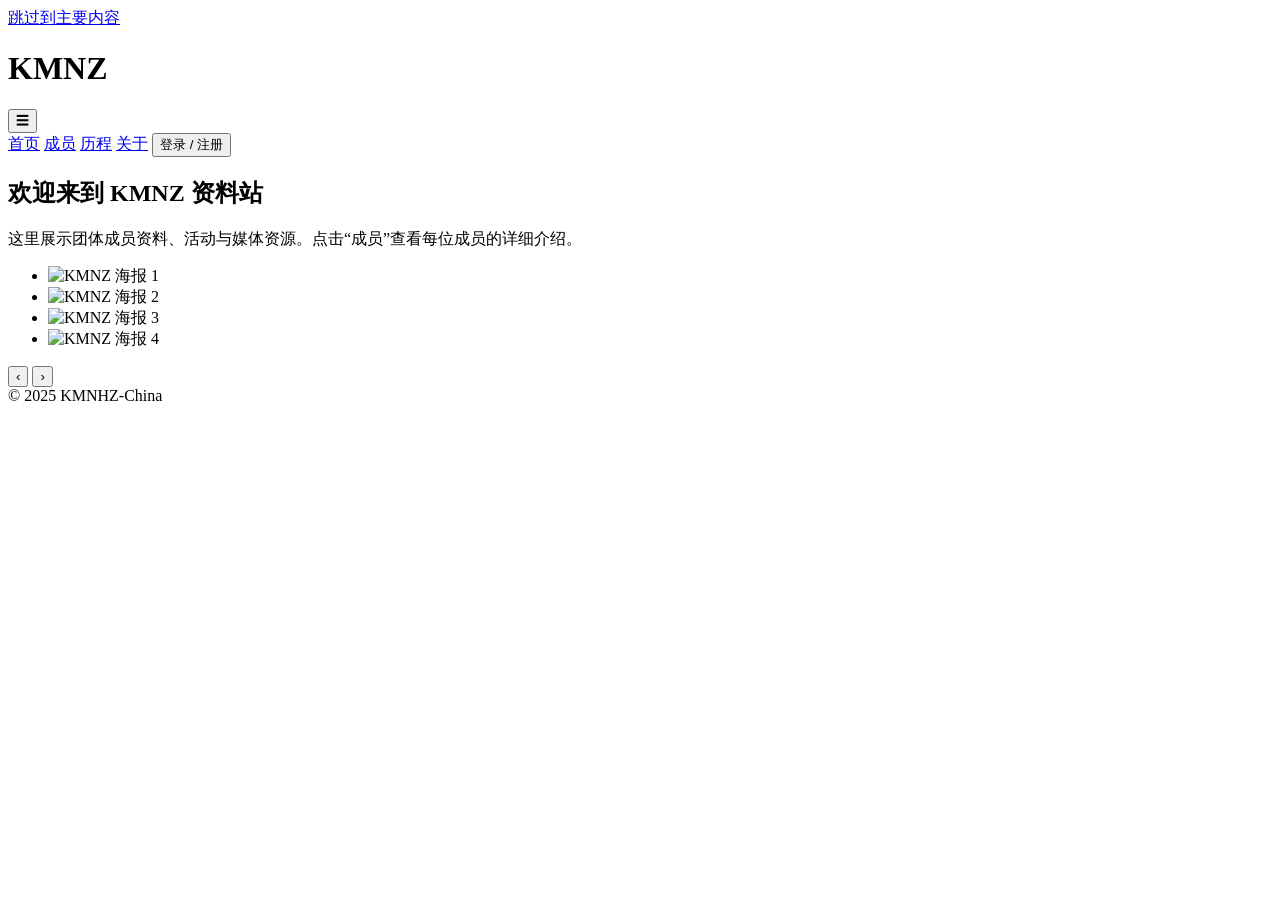
==== index.html @ a99dbe13 "Add files via upload" ====
<!doctype html>
<html lang="zh-CN">

<head>
  <meta charset="utf-8">
  <meta name="viewport" content="width=device-width,initial-scale=1">
  <title>KMNZ — 资料站</title>
  <script>try{var t=localStorage.getItem('kmnzTheme'); if(!t && window.matchMedia && window.matchMedia('(prefers-color-scheme: dark)').matches) t='dark'; if(t==='dark') document.documentElement.setAttribute('data-theme','dark');}catch(e){}</script>
  <link rel="stylesheet" href="/KMNZ/css/style.css">
  <meta name="description" content="KMNZ 资料站 — 成员、活动与媒体资源">
  <meta name="robots" content="index,follow">
  <link rel="canonical" href="/kmnz/index.html">
  <!-- Open Graph -->
  <meta property="og:title" content="KMNZ — 资料站">
  <meta property="og:description" content="展示团体成员资料、活动与媒体资源。">
  <meta property="og:image" content="/KMNZ/assets/images/kmnz.jpg">
  <meta property="og:url" content="/kmnz/index.html">
  <meta property="og:type" content="website">
  <!-- Twitter -->
  <meta name="twitter:card" content="summary_large_image">
  <meta name="twitter:title" content="KMNZ — 资料站">
  <meta name="twitter:description" content="展示团体成员资料、活动与媒体资源。">
  <meta name="twitter:image" content="/KMNZ/assets/images/kmnz.jpg">
  <!-- Favicon / Touch icons -->
  <link rel="icon" href="/KMNZ/assets/images/favicon.ico">
  <link rel="icon" type="image/png" sizes="32x32" href="/KMNZ/assets/images/logo.png">
  <link rel="icon" type="image/png" sizes="16x16" href="/KMNZ/assets/images/logo.png">
  <link rel="apple-touch-icon" sizes="180x180" href="/KMNZ/assets/images/logo.png">
  <meta name="theme-color" content="#ffffff">
</head>

<body class="home">
  <a class="skip-link sr-only" href="#main-content">跳过到主要内容</a>
<header class="site-header">
  <div class="container">
    <h1 class="site-title">KMNZ</h1>
    <button id="nav-toggle" class="nav-toggle" aria-controls="site-nav" aria-expanded="false" aria-label="打开导航">☰</button>
    <nav id="site-nav" class="site-nav" role="navigation" aria-label="主导航">
      <a href="index.html">首页</a>
      <a href="members.html">成员</a>
      <a href="history.html">历程</a>
      <a href="about.html">关于</a>
      <button id="nav-auth-btn" class="nav-auth-btn" aria-haspopup="dialog">登录 / 注册</button>
      <div id="nav-user" class="nav-user" hidden>
        <img id="nav-user-avatar" src="/KMNZ/assets/images/avatar-default.png" alt="用户头像">
        <span id="nav-user-id"></span>
        <button id="nav-signout" class="nav-signout" aria-label="退出登录">退出</button>
      </div>
    </nav>
  </div>
</header>
  <main class="container">
    <div id="main-content">
        <section class="hero">
      <div class="hero-inner">
        <h2>欢迎来到 KMNZ 资料站</h2>
        <p>这里展示团体成员资料、活动与媒体资源。点击“成员”查看每位成员的详细介绍。</p>

        <div class="hero-carousel" aria-roledescription="carousel">
        <ul class="slides">
          <li class="slide active"><img src="/KMNZ/assets/images/kmnz.jpg" alt="KMNZ 海报 1"></li>
          <li class="slide"><img src="/KMNZ/assets/images/kmnz2.png" alt="KMNZ 海报 2"></li>
          <li class="slide"><img src="/KMNZ/assets/images/kmnz3.png" alt="KMNZ 海报 3"></li>
          <li class="slide"><img src="/KMNZ/assets/images/kmnz4.png" alt="KMNZ 海报 4"></li>
        </ul>
        <button class="carousel-control prev" aria-label="上一张">‹</button>
        <button class="carousel-control next" aria-label="下一张">›</button>
        <div class="carousel-indicators" role="tablist" aria-label="轮播指示器"></div>

    </section>
 
  </div>
</main>
<footer class="site-footer">
  <div class="container">© 2025 KMNHZ-China</div>
</footer>
<script src="/KMNZ/js/data.js"></script>
<script src="/KMNZ/js/main.js"></script>
</body>
</html>
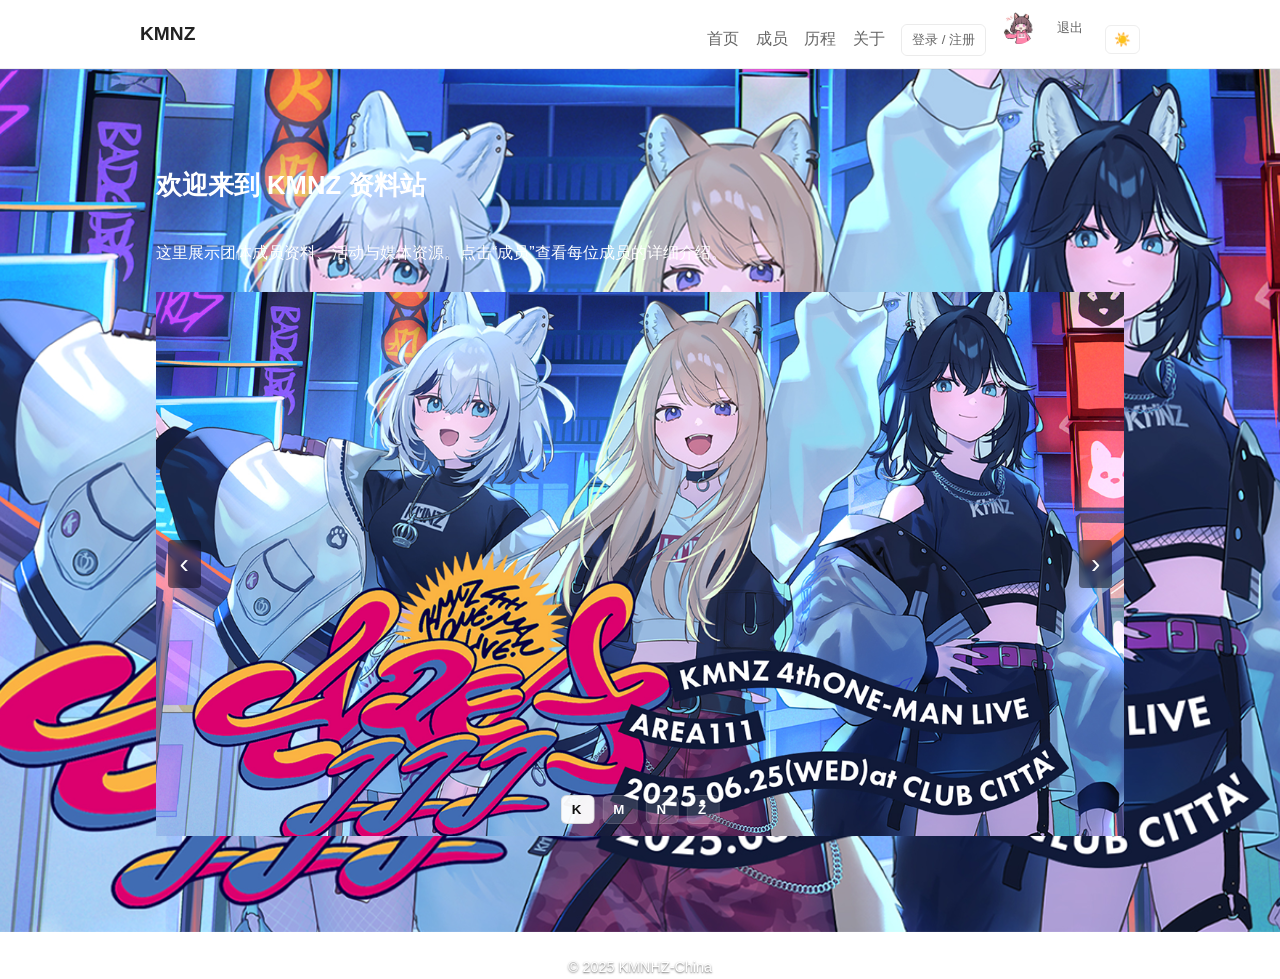
==== commit 6122f5f0: "Add files via upload" ====
--- a/index.html
+++ b/index.html
@@ -5,27 +5,47 @@
   <meta charset="utf-8">
   <meta name="viewport" content="width=device-width,initial-scale=1">
   <title>KMNZ — 资料站</title>
-  <script>try{var t=localStorage.getItem('kmnzTheme'); if(!t && window.matchMedia && window.matchMedia('(prefers-color-scheme: dark)').matches) t='dark'; if(t==='dark') document.documentElement.setAttribute('data-theme','dark');}catch(e){}</script>
-  <link rel="stylesheet" href="/KMNZ/css/style.css">
+  <script>
+  (function(){
+    try{
+      var t = localStorage.getItem('kmnzTheme');
+      if(!t && window.matchMedia && window.matchMedia('(prefers-color-scheme: dark)').matches) t='dark';
+      document.documentElement.setAttribute('data-theme', t || 'light');
+      var dark = (t === 'dark');
+      var vars = {
+        '--bg': dark? '#0b1116' : '#ffffff',
+        '--surface': dark? '#0f1720' : '#ffffff',
+        '--text': dark? '#e6eef8' : '#222222',
+        '--muted': dark? '#9aa6b2' : '#666',
+        '--border': dark? 'rgba(255,255,255,0.06)' : '#eee',
+        '--accent': dark? '#59a6ff' : '#1e88e5',
+        '--hero-overlay': dark? 'rgba(0,0,0,0.6)' : 'rgba(0,0,0,0.36)',
+        '--hero-foreground': '#ffffff'
+      };
+      for(var k in vars) document.documentElement.style.setProperty(k, vars[k]);
+    }catch(e){}
+  })();
+  </script>
+  <link rel="stylesheet" href="css/style.css">
   <meta name="description" content="KMNZ 资料站 — 成员、活动与媒体资源">
   <meta name="robots" content="index,follow">
-  <link rel="canonical" href="/kmnz/index.html">
+  <link rel="canonical" href="index.html">
   <!-- Open Graph -->
   <meta property="og:title" content="KMNZ — 资料站">
   <meta property="og:description" content="展示团体成员资料、活动与媒体资源。">
-  <meta property="og:image" content="/KMNZ/assets/images/kmnz.jpg">
-  <meta property="og:url" content="/kmnz/index.html">
+  <meta property="og:image" content="assets/images/kmnz.jpg">
+  <meta property="og:url" content="index.html">
   <meta property="og:type" content="website">
   <!-- Twitter -->
   <meta name="twitter:card" content="summary_large_image">
   <meta name="twitter:title" content="KMNZ — 资料站">
   <meta name="twitter:description" content="展示团体成员资料、活动与媒体资源。">
-  <meta name="twitter:image" content="/KMNZ/assets/images/kmnz.jpg">
+  <meta name="twitter:image" content="assets/images/kmnz.jpg">
   <!-- Favicon / Touch icons -->
-  <link rel="icon" href="/KMNZ/assets/images/favicon.ico">
-  <link rel="icon" type="image/png" sizes="32x32" href="/KMNZ/assets/images/logo.png">
-  <link rel="icon" type="image/png" sizes="16x16" href="/KMNZ/assets/images/logo.png">
-  <link rel="apple-touch-icon" sizes="180x180" href="/KMNZ/assets/images/logo.png">
+  <link rel="icon" href="assets/images/favicon.ico">
+  <link rel="icon" type="image/png" sizes="32x32" href="assets/images/logo.png">
+  <link rel="icon" type="image/png" sizes="16x16" href="assets/images/logo.png">
+  <link rel="apple-touch-icon" sizes="180x180" href="assets/images/logo.png">
   <meta name="theme-color" content="#ffffff">
 </head>
 
@@ -42,7 +62,7 @@
       <a href="about.html">关于</a>
       <button id="nav-auth-btn" class="nav-auth-btn" aria-haspopup="dialog">登录 / 注册</button>
       <div id="nav-user" class="nav-user" hidden>
-        <img id="nav-user-avatar" src="/KMNZ/assets/images/avatar-default.png" alt="用户头像">
+        <img id="nav-user-avatar" src="assets/images/avatar-default.png" alt="用户头像">
         <span id="nav-user-id"></span>
         <button id="nav-signout" class="nav-signout" aria-label="退出登录">退出</button>
       </div>
@@ -58,10 +78,10 @@
 
         <div class="hero-carousel" aria-roledescription="carousel">
         <ul class="slides">
-          <li class="slide active"><img src="/KMNZ/assets/images/kmnz.jpg" alt="KMNZ 海报 1"></li>
-          <li class="slide"><img src="/KMNZ/assets/images/kmnz2.png" alt="KMNZ 海报 2"></li>
-          <li class="slide"><img src="/KMNZ/assets/images/kmnz3.png" alt="KMNZ 海报 3"></li>
-          <li class="slide"><img src="/KMNZ/assets/images/kmnz4.png" alt="KMNZ 海报 4"></li>
+          <li class="slide active"><img src="assets/images/kmnz.jpg" alt="KMNZ 海报 1"></li>
+          <li class="slide"><img src="assets/images/kmnz2.png" alt="KMNZ 海报 2"></li>
+          <li class="slide"><img src="assets/images/kmnz3.png" alt="KMNZ 海报 3"></li>
+          <li class="slide"><img src="assets/images/kmnz4.png" alt="KMNZ 海报 4"></li>
         </ul>
         <button class="carousel-control prev" aria-label="上一张">‹</button>
         <button class="carousel-control next" aria-label="下一张">›</button>
@@ -74,7 +94,7 @@
 <footer class="site-footer">
   <div class="container">© 2025 KMNHZ-China</div>
 </footer>
-<script src="/KMNZ/js/data.js"></script>
-<script src="/KMNZ/js/main.js"></script>
+<script src="js/data.js"></script>
+<script src="js/main.js"></script>
 </body>
 </html>
--- a/css/style.css
+++ b/css/style.css
@@ -0,0 +1,467 @@
+/* 基本样式（移动优先） */
+:root{
+  --max-width:1000px;
+  --accent:#1e88e5;
+  --muted:#666;
+  --bg:#ffffff;
+  --surface:#ffffff;
+  --text:#222222;
+  --border:#eee;
+  --hero-overlay:rgba(0,0,0,0.36);
+  --hero-foreground:#ffffff;
+}
+*{box-sizing:border-box}
+body{font-family:Arial,Helvetica,sans-serif;line-height:1.6;margin:0;color:var(--text);background:var(--bg)}
+.container{max-width:var(--max-width);margin:0 auto;padding:0 16px}
+.site-header{background:var(--surface);border-bottom:1px solid var(--border)}
+.site-header .container{display:flex;align-items:center;justify-content:space-between;padding:12px 0}
+.site-title{margin:0;font-size:1.2rem}
+.site-nav{display:none}
+.site-nav a{margin-left:12px;color:var(--muted);text-decoration:none}
+.nav-toggle{background:transparent;border:0;font-size:1.2rem}
+.hero{padding:24px 0}
+
+/* 导航中的认证按钮与用户信息 */
+.nav-auth-btn{
+  margin-left:12px;
+  background:transparent;
+  border:1px solid rgba(0,0,0,0.08);
+  padding:6px 10px;
+  border-radius:6px;
+  cursor:pointer;
+  color:var(--muted);
+}
+.nav-auth-btn:hover{background:rgba(0,0,0,0.03)}
+.nav-user{display:inline-flex;align-items:center;gap:8px;margin-left:12px}
+.nav-user img{width:32px;height:32px;border-radius:50%;object-fit:cover;display:block}
+.nav-user #nav-user-id{font-weight:600;color:var(--muted);font-size:0.95rem}
+.nav-signout{background:transparent;border:0;color:var(--muted);cursor:pointer;padding:4px 6px;border-radius:4px}
+.nav-signout:hover{background:rgba(0,0,0,0.04)}
+
+/* 用户菜单下拉 */
+.nav-user{position:relative}
+.nav-user .user-menu{position:absolute;right:0;top:calc(100% + 8px);background:var(--surface);border:1px solid var(--border);border-radius:8px;box-shadow:0 8px 24px rgba(0,0,0,0.08);min-width:160px;padding:6px;display:none}
+.nav-user .user-menu a,.nav-user .user-menu button{display:block;padding:8px 10px;text-align:left;border:0;background:transparent;width:100%;cursor:pointer;color:var(--text);text-decoration:none}
+.nav-user .user-menu a:hover,.nav-user .user-menu button:hover{background:rgba(0,0,0,0.04)}
+.nav-user.open .user-menu{display:block}
+
+/* 头像编辑模态 */
+.avatar-modal{position:fixed;inset:0;display:flex;align-items:center;justify-content:center;background:rgba(0,0,0,0.45);z-index:2000}
+.avatar-modal .modal-card{background:var(--surface);padding:18px;border-radius:10px;width:min(520px,94%);box-shadow:0 12px 40px rgba(0,0,0,0.25)}
+.avatar-modal .preview{width:120px;height:120px;border-radius:50%;overflow:hidden;margin:8px auto;border:1px solid #eee}
+.avatar-modal .preview img{width:100%;height:100%;object-fit:cover}
+.avatar-modal .modal-actions{display:flex;gap:8px;justify-content:flex-end;margin-top:12px}
+.avatar-modal input[type=file]{display:block}
+/* Hero 背景图：默认使用背景图，移动端显示 img 备用元素 */
+.hero{position:relative;color:var(--hero-foreground);background-color:var(--bg);background-image:url("../assets/images/kmnz.jpg");background-size:cover;background-position:center 35%;min-height:420px;display:flex;flex-direction:column;align-items:flex-start;gap:10px;padding:48px 0}
+.hero{--hero-overlay:var(--hero-overlay)}
+.hero::before{content:"";position:absolute;inset:0;background:linear-gradient(var(--hero-overlay),var(--hero-overlay));pointer-events:none}
+.hero > *{position:relative;z-index:1}
+.hero h2{color:var(--hero-foreground);margin:0 0 8px;font-size:1.6rem}
+.hero p{color:var(--hero-foreground);max-width:720px}
+.hero-image{display:none;width:100%;height:auto;border-radius:6px;object-fit:cover;max-height:520px;object-position:center top}
+.posts-grid{display:grid;grid-template-columns:1fr;gap:12px}
+.post-card{border:1px solid var(--border);padding:12px;border-radius:6px;background:var(--surface)}
+.site-footer{padding:12px 0;margin-top:24px;color:var(--muted);font-size:0.9rem;text-align:center;background:var(--surface)}
+/* 表单 */
+form label{display:block;margin-bottom:8px}
+input,textarea{width:100%;padding:8px;border:1px solid var(--border);border-radius:4px;background:var(--surface);color:var(--text)}
+button{background:var(--accent);color:#fff;padding:8px 14px;border:0;border-radius:4px;cursor:pointer}
+/* 清除头像按钮：提高对比、可读性与键盘可见焦点 */
+.btn-clear-avatar{
+  background:#ffffff;
+  color:#222;
+  border:1px solid rgba(0,0,0,0.12);
+  padding:6px 10px;
+  border-radius:6px;
+  cursor:pointer;
+  font-size:0.95rem;
+}
+.btn-clear-avatar:hover{background:#f5f5f5}
+.btn-clear-avatar:focus{outline:3px solid rgba(30,136,229,0.16);box-shadow:0 0 0 4px rgba(30,136,229,0.08)}
+/* 大屏样式 */
+@media(min-width:700px){
+  .site-nav{display:block}
+  .nav-toggle{display:none}
+  .posts-grid{grid-template-columns:repeat(2,1fr)}
+}
+
+/* 移动端：取消背景图，显示 img 元素以节省带宽并更好裁切 */
+@media(max-width:699px){
+  .hero{background-image:none;min-height:auto;padding:20px 0}
+  .hero-image{display:block}
+  .hero h2{color:#ffffff}
+  .hero p{color:#ffffff}
+}
+@media(min-width:1000px){
+  .posts-grid{grid-template-columns:repeat(3,1fr)}
+}
+
+/* 成员页样式 */
+.members-grid{display:grid;grid-template-columns:repeat(2,1fr);gap:20px;align-items:center}
+.member-card{display:flex;flex-direction:column;align-items:center;text-align:center}
+.member-photo{width:180px;height:180px;border-radius:50%;overflow:hidden;display:block;transition:transform .25s ease,box-shadow .25s ease;box-shadow:0 6px 18px rgba(0,0,0,0.08);}
+.member-photo img{width:100%;height:100%;object-fit:cover;display:block}
+.member-photo:hover,.member-photo:focus,.member-photo.dragging{transform:scale(1.05)}
+.member-name{margin-top:10px;font-weight:600}
+
+@media(min-width:900px){
+  .members-grid{grid-template-columns:repeat(4,1fr)}
+  .member-photo{width:200px;height:200px}
+}
+
+/* 布局微调 */
+
+
+
+
+/* sr-only 辅助类 */
+.sr-only {
+  position: absolute !important;
+  width: 1px !important;
+  height: 1px !important;
+  padding: 0 !important;
+  margin: -1px !important;
+  overflow: hidden !important;
+  clip: rect(0,0,0,0) !important;
+  white-space: nowrap !important;
+  border: 0 !important;
+}
+
+/* Skip-link 可见焦点样式（当获得焦点时显示） */
+.skip-link { position: absolute; left: -9999px; top: auto; }
+.skip-link:focus { left: 16px; top: 12px; z-index: 9999; background: #fff; padding: 8px 12px; border-radius:4px; box-shadow:0 4px 12px rgba(0,0,0,0.15); }
+
+/* Hero 轮播 */
+.hero-carousel { position: relative; width: 100%; max-height: 520px; overflow: hidden; }
+.hero-carousel .slides { list-style: none; margin: 0; padding: 0; position: relative; height: 100%; }
+.hero-carousel .slide { position: absolute; inset: 0; opacity: 0; transition: opacity .6s ease; display: flex; align-items: center; justify-content: center; }
+.hero-carousel .slide.active { opacity: 1; position: relative; }
+.hero-carousel .slide img { width: 100%; height: 100%; object-fit: cover; display: block; }
+
+.carousel-control {
+  position: absolute; top: 50%; transform: translateY(-50%);
+  background: rgba(255, 255, 255, 0); color: #fff; border: 0; padding: 8px 12px; font-size: 28px; cursor: pointer;
+  backdrop-filter: blur(4px);
+}
+.carousel-control.prev { left: 12px; }
+.carousel-control.next { right: 12px; }
+
+.carousel-indicators {
+  position: absolute; left: 50%; transform: translateX(-50%); bottom: 12px; display:flex; gap:8px;
+}
+.carousel-indicators .indicator {
+  width:10px; height:10px; border-radius:50%; background: rgba(255, 255, 255, 0); border: 0; cursor: pointer;
+}
+.carousel-indicators .indicator { width:12px; height:12px; border-radius:50%; background: rgba(255,255,255,0.35); border: 1px solid rgba(0,0,0,0.15); }
+.carousel-indicators .indicator.active { background: rgba(255,255,255,0.95); border-color: rgba(0,0,0,0.2); }
+
+/* 字母指示器样式（替代原点） */
+.carousel-indicators { display:flex; gap:8px; }
+.carousel-indicators .indicator {
+  width: auto;
+  height: auto;
+  padding: 6px 10px;
+  border-radius: 6px;
+  background: rgba(255,255,255,0.14);
+  color: #fff;
+  font-weight: 700;
+  letter-spacing: 2px;
+  border: 1px solid rgba(255,255,255,0.12);
+}
+.carousel-indicators .indicator.active {
+  background: rgba(255,255,255,0.95);
+  color: #111;
+  border-color: rgba(0,0,0,0.12);
+}
+
+/* 移动端微调 */
+@media (max-width: 600px) {
+  .hero-carousel { max-height: 320px; }
+  .carousel-control { font-size: 22px; padding:6px 10px; }
+}
+
+
+
+
+/* Layout: 让 hero 填满 header 与 footer 之间的剩余高度 */
+html, body { height: 100%; }
+body {
+  display: flex;
+  flex-direction: column;
+  min-height: 100vh;
+}
+main.container { flex: 1; display: flex; flex-direction: column; }
+
+/* 让 hero 占满剩余高度（并允许通过 min-height 自动适配） */
+.hero {
+  flex: 1;
+  display: flex;
+  flex-direction: column;
+  justify-content: center;
+  padding: 48px 0;
+  min-height: 0; /* 允许父容器控制高度，防止固定 min-height 干扰 */
+}
+
+/* 使轮播内容填充 hero */
+.hero-carousel {
+  flex: 1;
+  position: relative;
+  display: flex;
+  align-items: center;
+  justify-content: center;
+  overflow: hidden;
+}
+.hero-carousel .slides { position: relative; width: 100%; height: 100%; }
+.hero-carousel .slide { position: absolute; inset: 0; display: flex; align-items: center; justify-content: center; }
+.hero-carousel .slide img { width: 100%; height: 100%; object-fit: cover; display: block; }
+
+
+
+/* 使 hero 横向全屏（破出 .container），同时用 .hero-inner 限制内容宽度 */
+.hero {
+  position: relative;
+  left: 50%;
+  right: 50%;
+  margin-left: -50vw;
+  margin-right: -50vw;
+  width: 100vw;
+  box-sizing: border-box;
+  /* 保留背景与高度设置（如需可调整） */
+}
+
+.hero-inner {
+  max-width: var(--max-width);
+  margin: 0 auto;
+  padding: 48px 16px;
+  display: flex;
+  flex-direction: column;
+  gap: 10px;
+  height: 100%;
+}
+
+/* 让轮播在内层垂直填充 */
+.hero-inner .hero-carousel {
+  flex: 1;
+  width: 100%;
+}
+.hero-inner h2, .hero-inner p { color: inherit; }
+
+
+.hero-carousel { position: relative; }
+.hero-carousel .slide { z-index: 1; }
+.carousel-control {
+  position: absolute;
+  top: 50%;
+  transform: translateY(-50%);
+  z-index: 999;               /* 保证在最上层 */
+  background: rgba(0,0,0,0.45);
+  color: #fff;
+  border: 0;
+  padding: 8px 12px;
+  font-size: 28px;
+  cursor: pointer;
+  display: block;
+}
+.carousel-control.prev { left: 12px; }
+.carousel-control.next { right: 12px; }
+
+/* 指示器也置顶 */
+.carousel-indicators { z-index: 999; position: absolute; bottom:12px; left:50%; transform:translateX(-50%); }
+.carousel-indicators .indicator { z-index: 1000; }
+
+/* Footer-overlap: 让 homepage hero 背景延伸到页脚上方并添加渐变过渡 */
+:root {
+  --footer-height: 80px; /* 可调：例如 60px / 100px */
+  --footer-overlap: var(--footer-height);
+  --site-header-height: 64px; /* 根据 header 实际高度调整 */
+}
+
+/* 对现有 .hero 添加负下边距以延伸背景（仅视觉效果） */
+.hero {
+  /* 默认较短的 hero，避免在非首页占用整个视口 */
+  margin-bottom: 0;
+  min-height: 420px;
+}
+
+/* 在 hero 底部添加渐变遮罩，平滑过渡到白色页脚 */
+.hero::after {
+  /* 移除过渡遮罩以避免在高度变化时出现白色空隙；如需保留渐变，可取消下列规则的注释并调整位置 */
+  content: none;
+}
+
+/* 确保 hero 内部内容叠放在遮罩之上 */
+.hero > * { z-index: 3; position: relative; }
+
+/* 让页脚置于最上层，显示在背景之上 */
+.site-footer {
+  position: relative;
+  z-index: 4;
+  background: #fff;
+  height: var(--footer-height);
+  padding: 0;
+  display: flex;
+  align-items: center;
+  justify-content: center;
+}
+
+/* 首页专用：让 hero 背景延伸到 footer 下方，footer 文本位于最底部并覆盖在背景之上 */
+body.home .hero {
+  /* 让 hero 在首页占满 header 与 footer 之间的可视高度，不使用负 margin */
+  margin-bottom: 0;
+  min-height: calc(100vh - var(--site-header-height) - var(--footer-height));
+  background-position: center bottom;
+}
+
+/* 去掉原先将伪元素放到负 bottom 的做法，保持 hero::after 不对内容布局产生影响 */
+body.home .hero::after { content: none; }
+
+/* 首页 footer 透明，使背景可见，同时保持文字可读 */
+body.home .site-footer {
+  background: transparent;
+  color: #fff;
+  text-shadow: 0 1px 2px rgba(0,0,0,0.6);
+}
+
+/* 确保 footer 文本始终在最底部（在 flex 布局下主容器已撑满） */
+body.home main.container { padding-bottom: 0; }
+
+:root{
+  --carousel-min: 320px;   /* 最小高度 */
+  --carousel-pref: 40vh;   /* 首选（响应式）高度 */
+  --carousel-max: 720px;   /* 最大高度 */
+}
+
+/* 让轮播在 header/footer 之间响应式高度 */
+.hero-carousel {
+  height: clamp(var(--carousel-min), var(--carousel-pref), var(--carousel-max));
+  max-height: none; /* 解除固定 max-height */
+}
+
+/* 图片填充并裁切，保持中心对齐 */
+.hero-carousel .slide img {
+  width: 100%;
+  height: 100%;
+  object-fit: cover;
+  object-position: center;
+  transition: transform .45s ease;
+}
+
+/* 可选：鼠标悬停或激活时稍放大，营造缩放效果 */
+.hero-carousel .slide.active img,
+.hero-carousel .slide img:hover {
+  transform: scale(1.08);
+}
+
+/* Auth 页面样式 */
+.auth-page{display:flex;gap:0;align-items:stretch;padding:0;min-height:calc(100vh - var(--site-header-height) - var(--footer-height));}
+.auth-left{flex:0 0 50%;display:flex;align-items:stretch;justify-content:center}
+.auth-left img{width:100%;height:100%;display:block;object-fit:cover}
+.auth-right{flex:0 0 50%;background:var(--surface);padding:48px;border-radius:0;box-shadow:none;display:flex;align-items:center;justify-content:center}
+.auth-right{padding:36px;}
+.auth-right .auth-inner{width:100%;max-width:420px}
+.auth-right h2{margin-top:0}
+.auth-right .field{margin-bottom:12px}
+.auth-right .field label{display:block;font-size:0.95rem;margin-bottom:6px}
+.auth-right .field input[type="text"], .auth-right .field input[type="email"], .auth-right .field input[type="password"], .auth-right .field input[type="url"]{width:100%;padding:10px;border:1px solid var(--border);border-radius:6px;outline:none;background:var(--surface);color:var(--text)}
+.auth-right .field input:focus{border-color:var(--accent);box-shadow:0 6px 18px rgba(30,136,229,0.08)}
+.auth-right .help{font-size:0.85rem;color:var(--muted);margin-top:6px}
+.input-error{border-color:#e06a6a !important}
+.error-text{color:#c0392b;font-size:0.85rem;margin-top:6px}
+
+/* 密码强度条 */
+.password-strength{height:8px;background:var(--border);border-radius:6px;overflow:hidden;margin-top:6px}
+.password-strength > i{display:block;height:100%;width:0%;background:linear-gradient(90deg,#f39c12,#27ae60)}
+.password-meta{font-size:0.85rem;color:#666;margin-top:6px}
+
+/* 头像上传控件 */
+.avatar-controls{display:flex;gap:8px;align-items:center}
+.avatar-preview-small{width:48px;height:48px;border-radius:50%;overflow:hidden;border:1px solid var(--border)}
+.avatar-preview-small img{width:100%;height:100%;object-fit:cover}
+.btn-clear-avatar{background:var(--surface);border:1px solid var(--border);padding:6px 8px;border-radius:6px;cursor:pointer}
+
+/* 成功提示 */
+.success-note{background:#e9f7ef;border:1px solid #c7efd5;padding:10px;border-radius:6px;color:#207a3b;margin-top:12px}
+
+/* 移动端样式：隐藏侧边图片，表单占满宽度并增加可点击区域 */
+@media(max-width:900px){
+  .auth-page{flex-direction:column}
+  .auth-left{display:none;order:2;flex:none;height:0}
+  .auth-left img{display:none}
+  .auth-right{order:1;flex:none;padding:20px;width:100%;box-shadow:none;border-radius:0}
+  .auth-right .auth-inner{max-width:none}
+  .auth-right .field{margin-bottom:14px}
+  .auth-right button{width:100%;padding:12px}
+  .auth-right .auth-forgot{display:block;width:100%;text-align:center;padding:10px 12px}
+  input,textarea{font-size:1rem}
+}
+/* 主题切换按钮样式（通过 JS 注入到导航） */
+.theme-toggle{
+  margin-left:12px;
+  background:transparent;
+  border:1px solid var(--border);
+  padding:6px 8px;
+  border-radius:6px;
+  cursor:pointer;
+  color:var(--text);
+}
+.theme-toggle:focus{outline:3px solid rgba(30,136,229,0.12)}
+
+/* 暗色主题覆盖 */
+html[data-theme="dark"], body[data-theme="dark"] {
+  --bg:#0b1116;
+  --surface:#0f1720;
+  --text:#e6eef8;
+  --muted:#9aa6b2;
+  --border:rgba(255,255,255,0.06);
+  --accent:#59a6ff;
+  --hero-overlay:rgba(0,0,0,0.6);
+  --hero-foreground:#ffffff;
+}
+
+/* 让 header/footer 在暗色模式下视觉统一 */
+html[data-theme="dark"] .site-header{background:var(--surface)}
+html[data-theme="dark"] .site-footer{background:var(--surface);color:var(--muted)}
+
+/* 默认头像选择缩略图 */
+.default-avatars{display:flex;gap:8px;margin-top:10px;flex-wrap:wrap}
+.default-avatar-thumb{width:64px;height:64px;border-radius:8px;overflow:hidden;object-fit:cover;cursor:pointer;border:2px solid transparent;display:block}
+.default-avatar-thumb img{width:100%;height:100%;object-fit:cover;display:block}
+.default-avatar-thumb.selected{border-color:var(--accent)}
+
+/* profile avatar circular */
+.profile-avatar{border-radius:50%;overflow:hidden}
+.profile-avatar img{display:block;width:100%;height:100%;object-fit:cover;border-radius:50%}
+
+.auth-tabs{display:flex;gap:8px;margin-bottom:12px}
+.tab-btn{flex:1;padding:8px 12px;border-radius:999px;border:1px solid #eee;background:transparent;cursor:pointer;color:var(--muted);transition:all .18s ease}
+.tab-btn:hover{background:rgba(0,0,0,0.03)}
+.tab-btn:focus{outline:2px solid rgba(30,136,229,0.18);outline-offset:2px}
+/* 选中使用 pill + 边框高亮（文字为主色），更好与浅色背景结合 */
+.tab-btn[aria-selected="true"], .tab-btn.active{
+  background:#fff;
+  color:var(--accent);
+  border:2px solid var(--accent);
+  box-shadow:0 8px 20px rgba(30,136,229,0.08);
+  padding:7px 11px;
+}
+.auth-panel label{display:block;margin-bottom:8px}
+.auth-panel input{width:100%;padding:8px;border:1px solid #ddd;border-radius:4px}
+
+/* 忘记密码链接样式，匹配认证面板的视觉风格 */
+.auth-right .auth-forgot{
+  display:inline-block;
+  margin-top:8px;
+  color:var(--muted);
+  background:transparent;
+  border:1px solid rgba(0,0,0,0.04);
+  padding:6px 10px;
+  border-radius:6px;
+  text-decoration:none;
+  font-size:0.95rem;
+}
+.auth-right .auth-forgot:hover{ background:rgba(0,0,0,0.03); color:var(--text); }
+
+@media(max-width:900px){
+  .auth-page{flex-direction:column}
+}
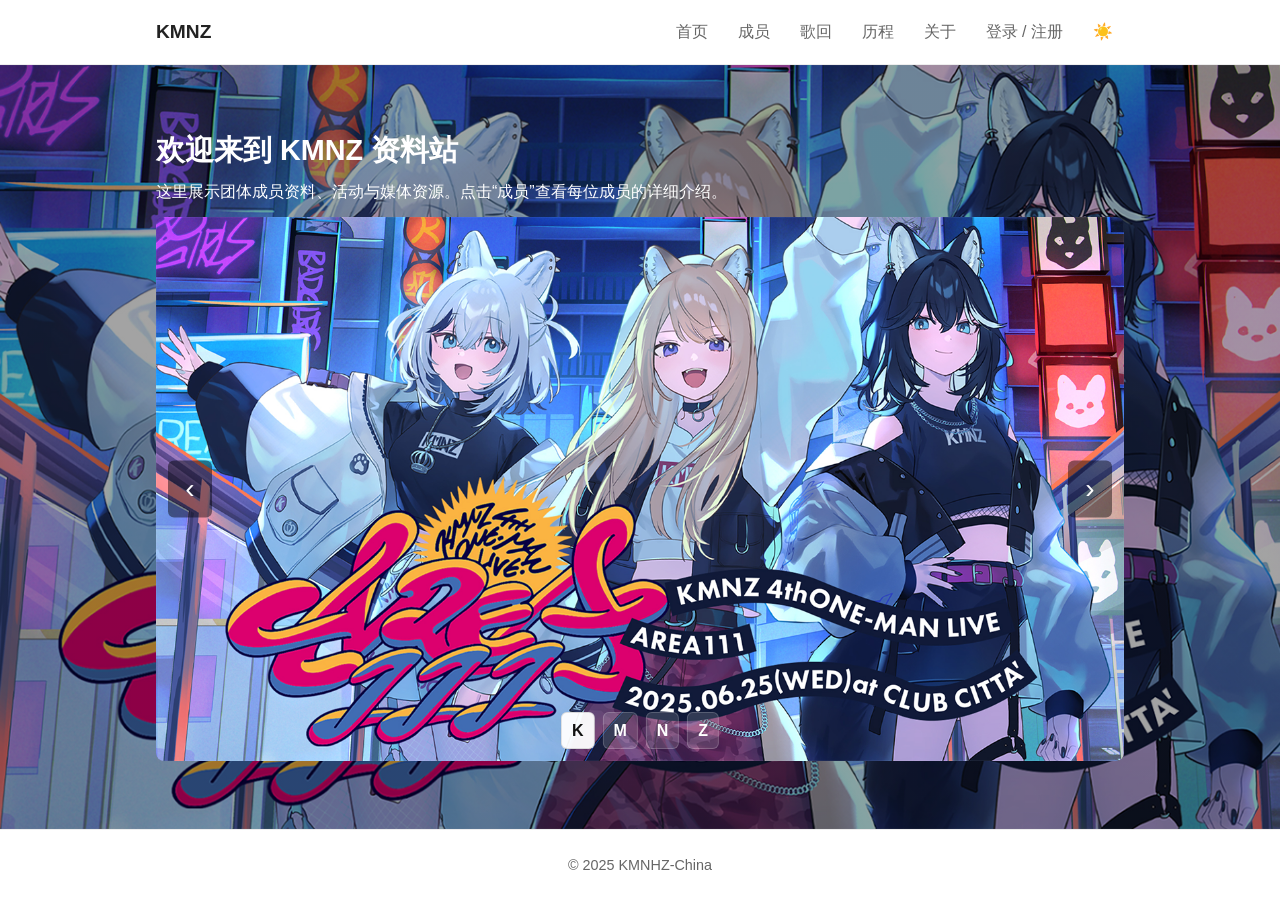
==== commit bbf5540e: "Replace KMNZ site with current version" ====
--- a/index.html
+++ b/index.html
@@ -1,100 +1,82 @@
-<!doctype html>
-<html lang="zh-CN">
-
-<head>
-  <meta charset="utf-8">
-  <meta name="viewport" content="width=device-width,initial-scale=1">
-  <title>KMNZ — 资料站</title>
-  <script>
-  (function(){
-    try{
-      var t = localStorage.getItem('kmnzTheme');
-      if(!t && window.matchMedia && window.matchMedia('(prefers-color-scheme: dark)').matches) t='dark';
-      document.documentElement.setAttribute('data-theme', t || 'light');
-      var dark = (t === 'dark');
-      var vars = {
-        '--bg': dark? '#0b1116' : '#ffffff',
-        '--surface': dark? '#0f1720' : '#ffffff',
-        '--text': dark? '#e6eef8' : '#222222',
-        '--muted': dark? '#9aa6b2' : '#666',
-        '--border': dark? 'rgba(255,255,255,0.06)' : '#eee',
-        '--accent': dark? '#59a6ff' : '#1e88e5',
-        '--hero-overlay': dark? 'rgba(0,0,0,0.6)' : 'rgba(0,0,0,0.36)',
-        '--hero-foreground': '#ffffff'
-      };
-      for(var k in vars) document.documentElement.style.setProperty(k, vars[k]);
-    }catch(e){}
-  })();
-  </script>
-  <link rel="stylesheet" href="css/style.css">
-  <meta name="description" content="KMNZ 资料站 — 成员、活动与媒体资源">
-  <meta name="robots" content="index,follow">
-  <link rel="canonical" href="index.html">
-  <!-- Open Graph -->
-  <meta property="og:title" content="KMNZ — 资料站">
-  <meta property="og:description" content="展示团体成员资料、活动与媒体资源。">
-  <meta property="og:image" content="assets/images/kmnz.jpg">
-  <meta property="og:url" content="index.html">
-  <meta property="og:type" content="website">
-  <!-- Twitter -->
-  <meta name="twitter:card" content="summary_large_image">
-  <meta name="twitter:title" content="KMNZ — 资料站">
-  <meta name="twitter:description" content="展示团体成员资料、活动与媒体资源。">
-  <meta name="twitter:image" content="assets/images/kmnz.jpg">
-  <!-- Favicon / Touch icons -->
-  <link rel="icon" href="assets/images/favicon.ico">
-  <link rel="icon" type="image/png" sizes="32x32" href="assets/images/logo.png">
-  <link rel="icon" type="image/png" sizes="16x16" href="assets/images/logo.png">
-  <link rel="apple-touch-icon" sizes="180x180" href="assets/images/logo.png">
-  <meta name="theme-color" content="#ffffff">
-</head>
-
-<body class="home">
-  <a class="skip-link sr-only" href="#main-content">跳过到主要内容</a>
-<header class="site-header">
-  <div class="container">
-    <h1 class="site-title">KMNZ</h1>
-    <button id="nav-toggle" class="nav-toggle" aria-controls="site-nav" aria-expanded="false" aria-label="打开导航">☰</button>
-    <nav id="site-nav" class="site-nav" role="navigation" aria-label="主导航">
-      <a href="index.html">首页</a>
-      <a href="members.html">成员</a>
-      <a href="history.html">历程</a>
-      <a href="about.html">关于</a>
-      <button id="nav-auth-btn" class="nav-auth-btn" aria-haspopup="dialog">登录 / 注册</button>
-      <div id="nav-user" class="nav-user" hidden>
-        <img id="nav-user-avatar" src="assets/images/avatar-default.png" alt="用户头像">
-        <span id="nav-user-id"></span>
-        <button id="nav-signout" class="nav-signout" aria-label="退出登录">退出</button>
-      </div>
-    </nav>
-  </div>
-</header>
-  <main class="container">
-    <div id="main-content">
-        <section class="hero">
-      <div class="hero-inner">
-        <h2>欢迎来到 KMNZ 资料站</h2>
-        <p>这里展示团体成员资料、活动与媒体资源。点击“成员”查看每位成员的详细介绍。</p>
-
-        <div class="hero-carousel" aria-roledescription="carousel">
-        <ul class="slides">
-          <li class="slide active"><img src="assets/images/kmnz.jpg" alt="KMNZ 海报 1"></li>
-          <li class="slide"><img src="assets/images/kmnz2.png" alt="KMNZ 海报 2"></li>
-          <li class="slide"><img src="assets/images/kmnz3.png" alt="KMNZ 海报 3"></li>
-          <li class="slide"><img src="assets/images/kmnz4.png" alt="KMNZ 海报 4"></li>
-        </ul>
-        <button class="carousel-control prev" aria-label="上一张">‹</button>
-        <button class="carousel-control next" aria-label="下一张">›</button>
-        <div class="carousel-indicators" role="tablist" aria-label="轮播指示器"></div>
-
-    </section>
- 
-  </div>
-</main>
-<footer class="site-footer">
-  <div class="container">© 2025 KMNHZ-China</div>
-</footer>
-<script src="js/data.js"></script>
-<script src="js/main.js"></script>
-</body>
-</html>+<!doctype html>
+<html lang="zh-CN">
+
+<head>
+  <meta charset="utf-8">
+  <meta name="viewport" content="width=device-width,initial-scale=1">
+  <title>KMNZ — 资料站</title>
+  <script src="js/theme.js"></script>
+  <link rel="stylesheet" href="css/style.css">
+  <meta name="description" content="KMNZ 资料站 — 成员、活动与媒体资源">
+  <meta name="robots" content="index,follow">
+  <link rel="canonical" href="index.html">
+  <!-- Open Graph -->
+  <meta property="og:title" content="KMNZ — 资料站">
+  <meta property="og:description" content="展示团体成员资料、活动与媒体资源。">
+  <meta property="og:image" content="assets/images/kmnz.jpg">
+  <meta property="og:url" content="index.html">
+  <meta property="og:type" content="website">
+  <!-- Twitter -->
+  <meta name="twitter:card" content="summary_large_image">
+  <meta name="twitter:title" content="KMNZ — 资料站">
+  <meta name="twitter:description" content="展示团体成员资料、活动与媒体资源。">
+  <meta name="twitter:image" content="assets/images/kmnz.jpg">
+  <!-- Favicon / Touch icons -->
+  <link rel="icon" href="assets/images/favicon.ico">
+  <link rel="icon" type="image/png" sizes="32x32" href="assets/images/logo.png">
+  <link rel="icon" type="image/png" sizes="16x16" href="assets/images/logo.png">
+  <link rel="apple-touch-icon" sizes="180x180" href="assets/images/logo.png">
+  <meta name="theme-color" content="#ffffff">
+</head>
+
+<body class="home">
+  <a class="skip-link sr-only" href="#main-content">跳过到主要内容</a>
+<header class="site-header">
+  <div class="container">
+    <h1 class="site-title">KMNZ</h1>
+    <button id="nav-toggle" class="nav-toggle" aria-controls="site-nav" aria-expanded="false" aria-label="打开导航">☰</button>
+    <nav id="site-nav" class="site-nav" role="navigation" aria-label="主导航">
+      <a href="index.html">首页</a>
+      <a href="members.html">成员</a>
+      <a href="history.html">历程</a>
+      <a href="about.html">关于</a>
+      <button id="nav-auth-btn" class="nav-auth-btn" aria-haspopup="dialog">登录 / 注册</button>
+      <div id="nav-user" class="nav-user" hidden>
+        <img id="nav-user-avatar" src="assets/images/default4.png" alt="用户头像">
+        <span id="nav-user-id"></span>
+        <button id="nav-signout" class="nav-signout" aria-label="退出登录">退出</button>
+      </div>
+    </nav>
+  </div>
+</header>
+  <main class="container">
+    <div id="main-content">
+        <section class="hero">
+      <div class="hero-inner">
+        <h2>欢迎来到 KMNZ 资料站</h2>
+        <p>这里展示团体成员资料、活动与媒体资源。点击“成员”查看每位成员的详细介绍。</p>
+
+        <div class="hero-carousel" aria-roledescription="carousel">
+          <ul class="slides">
+            <li class="slide active"><img src="assets/images/kmnz.jpg" alt="KMNZ 海报 1"></li>
+            <li class="slide"><img src="assets/images/kmnz2.png" alt="KMNZ 海报 2"></li>
+            <li class="slide"><img src="assets/images/kmnz3.png" alt="KMNZ 海报 3"></li>
+            <li class="slide"><img src="assets/images/kmnz4.png" alt="KMNZ 海报 4"></li>
+          </ul>
+          <button class="carousel-control prev" aria-label="上一张">‹</button>
+          <button class="carousel-control next" aria-label="下一张">›</button>
+          <div class="carousel-indicators" role="tablist" aria-label="轮播指示器"></div>
+        </div>
+      </div>
+    </section>
+ 
+  </div>
+</main>
+<footer class="site-footer">
+  <div class="container">© 2025 KMNHZ-China</div>
+</footer>
+<script src="js/config.js"></script>
+<script src="js/data.js"></script>
+<script src="js/main.js"></script>
+</body>
+</html>
--- a/css/style.css
+++ b/css/style.css
@@ -1,467 +1,981 @@
-/* 基本样式（移动优先） */
-:root{
-  --max-width:1000px;
-  --accent:#1e88e5;
-  --muted:#666;
-  --bg:#ffffff;
-  --surface:#ffffff;
-  --text:#222222;
-  --border:#eee;
-  --hero-overlay:rgba(0,0,0,0.36);
-  --hero-foreground:#ffffff;
-}
-*{box-sizing:border-box}
-body{font-family:Arial,Helvetica,sans-serif;line-height:1.6;margin:0;color:var(--text);background:var(--bg)}
-.container{max-width:var(--max-width);margin:0 auto;padding:0 16px}
-.site-header{background:var(--surface);border-bottom:1px solid var(--border)}
-.site-header .container{display:flex;align-items:center;justify-content:space-between;padding:12px 0}
-.site-title{margin:0;font-size:1.2rem}
-.site-nav{display:none}
-.site-nav a{margin-left:12px;color:var(--muted);text-decoration:none}
-.nav-toggle{background:transparent;border:0;font-size:1.2rem}
-.hero{padding:24px 0}
-
-/* 导航中的认证按钮与用户信息 */
-.nav-auth-btn{
-  margin-left:12px;
-  background:transparent;
-  border:1px solid rgba(0,0,0,0.08);
-  padding:6px 10px;
-  border-radius:6px;
-  cursor:pointer;
-  color:var(--muted);
-}
-.nav-auth-btn:hover{background:rgba(0,0,0,0.03)}
-.nav-user{display:inline-flex;align-items:center;gap:8px;margin-left:12px}
-.nav-user img{width:32px;height:32px;border-radius:50%;object-fit:cover;display:block}
-.nav-user #nav-user-id{font-weight:600;color:var(--muted);font-size:0.95rem}
-.nav-signout{background:transparent;border:0;color:var(--muted);cursor:pointer;padding:4px 6px;border-radius:4px}
-.nav-signout:hover{background:rgba(0,0,0,0.04)}
-
-/* 用户菜单下拉 */
-.nav-user{position:relative}
-.nav-user .user-menu{position:absolute;right:0;top:calc(100% + 8px);background:var(--surface);border:1px solid var(--border);border-radius:8px;box-shadow:0 8px 24px rgba(0,0,0,0.08);min-width:160px;padding:6px;display:none}
-.nav-user .user-menu a,.nav-user .user-menu button{display:block;padding:8px 10px;text-align:left;border:0;background:transparent;width:100%;cursor:pointer;color:var(--text);text-decoration:none}
-.nav-user .user-menu a:hover,.nav-user .user-menu button:hover{background:rgba(0,0,0,0.04)}
-.nav-user.open .user-menu{display:block}
-
-/* 头像编辑模态 */
-.avatar-modal{position:fixed;inset:0;display:flex;align-items:center;justify-content:center;background:rgba(0,0,0,0.45);z-index:2000}
-.avatar-modal .modal-card{background:var(--surface);padding:18px;border-radius:10px;width:min(520px,94%);box-shadow:0 12px 40px rgba(0,0,0,0.25)}
-.avatar-modal .preview{width:120px;height:120px;border-radius:50%;overflow:hidden;margin:8px auto;border:1px solid #eee}
-.avatar-modal .preview img{width:100%;height:100%;object-fit:cover}
-.avatar-modal .modal-actions{display:flex;gap:8px;justify-content:flex-end;margin-top:12px}
-.avatar-modal input[type=file]{display:block}
-/* Hero 背景图：默认使用背景图，移动端显示 img 备用元素 */
-.hero{position:relative;color:var(--hero-foreground);background-color:var(--bg);background-image:url("../assets/images/kmnz.jpg");background-size:cover;background-position:center 35%;min-height:420px;display:flex;flex-direction:column;align-items:flex-start;gap:10px;padding:48px 0}
-.hero{--hero-overlay:var(--hero-overlay)}
-.hero::before{content:"";position:absolute;inset:0;background:linear-gradient(var(--hero-overlay),var(--hero-overlay));pointer-events:none}
-.hero > *{position:relative;z-index:1}
-.hero h2{color:var(--hero-foreground);margin:0 0 8px;font-size:1.6rem}
-.hero p{color:var(--hero-foreground);max-width:720px}
-.hero-image{display:none;width:100%;height:auto;border-radius:6px;object-fit:cover;max-height:520px;object-position:center top}
-.posts-grid{display:grid;grid-template-columns:1fr;gap:12px}
-.post-card{border:1px solid var(--border);padding:12px;border-radius:6px;background:var(--surface)}
-.site-footer{padding:12px 0;margin-top:24px;color:var(--muted);font-size:0.9rem;text-align:center;background:var(--surface)}
-/* 表单 */
-form label{display:block;margin-bottom:8px}
-input,textarea{width:100%;padding:8px;border:1px solid var(--border);border-radius:4px;background:var(--surface);color:var(--text)}
-button{background:var(--accent);color:#fff;padding:8px 14px;border:0;border-radius:4px;cursor:pointer}
-/* 清除头像按钮：提高对比、可读性与键盘可见焦点 */
-.btn-clear-avatar{
-  background:#ffffff;
-  color:#222;
-  border:1px solid rgba(0,0,0,0.12);
-  padding:6px 10px;
-  border-radius:6px;
-  cursor:pointer;
-  font-size:0.95rem;
-}
-.btn-clear-avatar:hover{background:#f5f5f5}
-.btn-clear-avatar:focus{outline:3px solid rgba(30,136,229,0.16);box-shadow:0 0 0 4px rgba(30,136,229,0.08)}
-/* 大屏样式 */
-@media(min-width:700px){
-  .site-nav{display:block}
-  .nav-toggle{display:none}
-  .posts-grid{grid-template-columns:repeat(2,1fr)}
-}
-
-/* 移动端：取消背景图，显示 img 元素以节省带宽并更好裁切 */
-@media(max-width:699px){
-  .hero{background-image:none;min-height:auto;padding:20px 0}
-  .hero-image{display:block}
-  .hero h2{color:#ffffff}
-  .hero p{color:#ffffff}
-}
-@media(min-width:1000px){
-  .posts-grid{grid-template-columns:repeat(3,1fr)}
-}
-
-/* 成员页样式 */
-.members-grid{display:grid;grid-template-columns:repeat(2,1fr);gap:20px;align-items:center}
-.member-card{display:flex;flex-direction:column;align-items:center;text-align:center}
-.member-photo{width:180px;height:180px;border-radius:50%;overflow:hidden;display:block;transition:transform .25s ease,box-shadow .25s ease;box-shadow:0 6px 18px rgba(0,0,0,0.08);}
-.member-photo img{width:100%;height:100%;object-fit:cover;display:block}
-.member-photo:hover,.member-photo:focus,.member-photo.dragging{transform:scale(1.05)}
-.member-name{margin-top:10px;font-weight:600}
-
-@media(min-width:900px){
-  .members-grid{grid-template-columns:repeat(4,1fr)}
-  .member-photo{width:200px;height:200px}
-}
-
-/* 布局微调 */
-
-
-
-
-/* sr-only 辅助类 */
-.sr-only {
-  position: absolute !important;
-  width: 1px !important;
-  height: 1px !important;
-  padding: 0 !important;
-  margin: -1px !important;
-  overflow: hidden !important;
-  clip: rect(0,0,0,0) !important;
-  white-space: nowrap !important;
-  border: 0 !important;
-}
-
-/* Skip-link 可见焦点样式（当获得焦点时显示） */
-.skip-link { position: absolute; left: -9999px; top: auto; }
-.skip-link:focus { left: 16px; top: 12px; z-index: 9999; background: #fff; padding: 8px 12px; border-radius:4px; box-shadow:0 4px 12px rgba(0,0,0,0.15); }
-
-/* Hero 轮播 */
-.hero-carousel { position: relative; width: 100%; max-height: 520px; overflow: hidden; }
-.hero-carousel .slides { list-style: none; margin: 0; padding: 0; position: relative; height: 100%; }
-.hero-carousel .slide { position: absolute; inset: 0; opacity: 0; transition: opacity .6s ease; display: flex; align-items: center; justify-content: center; }
-.hero-carousel .slide.active { opacity: 1; position: relative; }
-.hero-carousel .slide img { width: 100%; height: 100%; object-fit: cover; display: block; }
-
-.carousel-control {
-  position: absolute; top: 50%; transform: translateY(-50%);
-  background: rgba(255, 255, 255, 0); color: #fff; border: 0; padding: 8px 12px; font-size: 28px; cursor: pointer;
-  backdrop-filter: blur(4px);
-}
-.carousel-control.prev { left: 12px; }
-.carousel-control.next { right: 12px; }
-
-.carousel-indicators {
-  position: absolute; left: 50%; transform: translateX(-50%); bottom: 12px; display:flex; gap:8px;
-}
-.carousel-indicators .indicator {
-  width:10px; height:10px; border-radius:50%; background: rgba(255, 255, 255, 0); border: 0; cursor: pointer;
-}
-.carousel-indicators .indicator { width:12px; height:12px; border-radius:50%; background: rgba(255,255,255,0.35); border: 1px solid rgba(0,0,0,0.15); }
-.carousel-indicators .indicator.active { background: rgba(255,255,255,0.95); border-color: rgba(0,0,0,0.2); }
-
-/* 字母指示器样式（替代原点） */
-.carousel-indicators { display:flex; gap:8px; }
-.carousel-indicators .indicator {
-  width: auto;
-  height: auto;
-  padding: 6px 10px;
-  border-radius: 6px;
-  background: rgba(255,255,255,0.14);
-  color: #fff;
-  font-weight: 700;
-  letter-spacing: 2px;
-  border: 1px solid rgba(255,255,255,0.12);
-}
-.carousel-indicators .indicator.active {
-  background: rgba(255,255,255,0.95);
-  color: #111;
-  border-color: rgba(0,0,0,0.12);
-}
-
-/* 移动端微调 */
-@media (max-width: 600px) {
-  .hero-carousel { max-height: 320px; }
-  .carousel-control { font-size: 22px; padding:6px 10px; }
-}
-
-
-
-
-/* Layout: 让 hero 填满 header 与 footer 之间的剩余高度 */
-html, body { height: 100%; }
-body {
-  display: flex;
-  flex-direction: column;
-  min-height: 100vh;
-}
-main.container { flex: 1; display: flex; flex-direction: column; }
-
-/* 让 hero 占满剩余高度（并允许通过 min-height 自动适配） */
-.hero {
-  flex: 1;
-  display: flex;
-  flex-direction: column;
-  justify-content: center;
-  padding: 48px 0;
-  min-height: 0; /* 允许父容器控制高度，防止固定 min-height 干扰 */
-}
-
-/* 使轮播内容填充 hero */
-.hero-carousel {
-  flex: 1;
-  position: relative;
-  display: flex;
-  align-items: center;
-  justify-content: center;
-  overflow: hidden;
-}
-.hero-carousel .slides { position: relative; width: 100%; height: 100%; }
-.hero-carousel .slide { position: absolute; inset: 0; display: flex; align-items: center; justify-content: center; }
-.hero-carousel .slide img { width: 100%; height: 100%; object-fit: cover; display: block; }
-
-
-
-/* 使 hero 横向全屏（破出 .container），同时用 .hero-inner 限制内容宽度 */
-.hero {
-  position: relative;
-  left: 50%;
-  right: 50%;
-  margin-left: -50vw;
-  margin-right: -50vw;
-  width: 100vw;
-  box-sizing: border-box;
-  /* 保留背景与高度设置（如需可调整） */
-}
-
-.hero-inner {
-  max-width: var(--max-width);
-  margin: 0 auto;
-  padding: 48px 16px;
-  display: flex;
-  flex-direction: column;
-  gap: 10px;
-  height: 100%;
-}
-
-/* 让轮播在内层垂直填充 */
-.hero-inner .hero-carousel {
-  flex: 1;
-  width: 100%;
-}
-.hero-inner h2, .hero-inner p { color: inherit; }
-
-
-.hero-carousel { position: relative; }
-.hero-carousel .slide { z-index: 1; }
-.carousel-control {
-  position: absolute;
-  top: 50%;
-  transform: translateY(-50%);
-  z-index: 999;               /* 保证在最上层 */
-  background: rgba(0,0,0,0.45);
-  color: #fff;
-  border: 0;
-  padding: 8px 12px;
-  font-size: 28px;
-  cursor: pointer;
-  display: block;
-}
-.carousel-control.prev { left: 12px; }
-.carousel-control.next { right: 12px; }
-
-/* 指示器也置顶 */
-.carousel-indicators { z-index: 999; position: absolute; bottom:12px; left:50%; transform:translateX(-50%); }
-.carousel-indicators .indicator { z-index: 1000; }
-
-/* Footer-overlap: 让 homepage hero 背景延伸到页脚上方并添加渐变过渡 */
-:root {
-  --footer-height: 80px; /* 可调：例如 60px / 100px */
-  --footer-overlap: var(--footer-height);
-  --site-header-height: 64px; /* 根据 header 实际高度调整 */
-}
-
-/* 对现有 .hero 添加负下边距以延伸背景（仅视觉效果） */
-.hero {
-  /* 默认较短的 hero，避免在非首页占用整个视口 */
-  margin-bottom: 0;
-  min-height: 420px;
-}
-
-/* 在 hero 底部添加渐变遮罩，平滑过渡到白色页脚 */
-.hero::after {
-  /* 移除过渡遮罩以避免在高度变化时出现白色空隙；如需保留渐变，可取消下列规则的注释并调整位置 */
-  content: none;
-}
-
-/* 确保 hero 内部内容叠放在遮罩之上 */
-.hero > * { z-index: 3; position: relative; }
-
-/* 让页脚置于最上层，显示在背景之上 */
-.site-footer {
-  position: relative;
-  z-index: 4;
-  background: #fff;
-  height: var(--footer-height);
-  padding: 0;
-  display: flex;
-  align-items: center;
-  justify-content: center;
-}
-
-/* 首页专用：让 hero 背景延伸到 footer 下方，footer 文本位于最底部并覆盖在背景之上 */
-body.home .hero {
-  /* 让 hero 在首页占满 header 与 footer 之间的可视高度，不使用负 margin */
-  margin-bottom: 0;
-  min-height: calc(100vh - var(--site-header-height) - var(--footer-height));
-  background-position: center bottom;
-}
-
-/* 去掉原先将伪元素放到负 bottom 的做法，保持 hero::after 不对内容布局产生影响 */
-body.home .hero::after { content: none; }
-
-/* 首页 footer 透明，使背景可见，同时保持文字可读 */
-body.home .site-footer {
-  background: transparent;
-  color: #fff;
-  text-shadow: 0 1px 2px rgba(0,0,0,0.6);
-}
-
-/* 确保 footer 文本始终在最底部（在 flex 布局下主容器已撑满） */
-body.home main.container { padding-bottom: 0; }
-
-:root{
-  --carousel-min: 320px;   /* 最小高度 */
-  --carousel-pref: 40vh;   /* 首选（响应式）高度 */
-  --carousel-max: 720px;   /* 最大高度 */
-}
-
-/* 让轮播在 header/footer 之间响应式高度 */
-.hero-carousel {
-  height: clamp(var(--carousel-min), var(--carousel-pref), var(--carousel-max));
-  max-height: none; /* 解除固定 max-height */
-}
-
-/* 图片填充并裁切，保持中心对齐 */
-.hero-carousel .slide img {
-  width: 100%;
-  height: 100%;
-  object-fit: cover;
-  object-position: center;
-  transition: transform .45s ease;
-}
-
-/* 可选：鼠标悬停或激活时稍放大，营造缩放效果 */
-.hero-carousel .slide.active img,
-.hero-carousel .slide img:hover {
-  transform: scale(1.08);
-}
-
-/* Auth 页面样式 */
-.auth-page{display:flex;gap:0;align-items:stretch;padding:0;min-height:calc(100vh - var(--site-header-height) - var(--footer-height));}
-.auth-left{flex:0 0 50%;display:flex;align-items:stretch;justify-content:center}
-.auth-left img{width:100%;height:100%;display:block;object-fit:cover}
-.auth-right{flex:0 0 50%;background:var(--surface);padding:48px;border-radius:0;box-shadow:none;display:flex;align-items:center;justify-content:center}
-.auth-right{padding:36px;}
-.auth-right .auth-inner{width:100%;max-width:420px}
-.auth-right h2{margin-top:0}
-.auth-right .field{margin-bottom:12px}
-.auth-right .field label{display:block;font-size:0.95rem;margin-bottom:6px}
-.auth-right .field input[type="text"], .auth-right .field input[type="email"], .auth-right .field input[type="password"], .auth-right .field input[type="url"]{width:100%;padding:10px;border:1px solid var(--border);border-radius:6px;outline:none;background:var(--surface);color:var(--text)}
-.auth-right .field input:focus{border-color:var(--accent);box-shadow:0 6px 18px rgba(30,136,229,0.08)}
-.auth-right .help{font-size:0.85rem;color:var(--muted);margin-top:6px}
-.input-error{border-color:#e06a6a !important}
-.error-text{color:#c0392b;font-size:0.85rem;margin-top:6px}
-
-/* 密码强度条 */
-.password-strength{height:8px;background:var(--border);border-radius:6px;overflow:hidden;margin-top:6px}
-.password-strength > i{display:block;height:100%;width:0%;background:linear-gradient(90deg,#f39c12,#27ae60)}
-.password-meta{font-size:0.85rem;color:#666;margin-top:6px}
-
-/* 头像上传控件 */
-.avatar-controls{display:flex;gap:8px;align-items:center}
-.avatar-preview-small{width:48px;height:48px;border-radius:50%;overflow:hidden;border:1px solid var(--border)}
-.avatar-preview-small img{width:100%;height:100%;object-fit:cover}
-.btn-clear-avatar{background:var(--surface);border:1px solid var(--border);padding:6px 8px;border-radius:6px;cursor:pointer}
-
-/* 成功提示 */
-.success-note{background:#e9f7ef;border:1px solid #c7efd5;padding:10px;border-radius:6px;color:#207a3b;margin-top:12px}
-
-/* 移动端样式：隐藏侧边图片，表单占满宽度并增加可点击区域 */
-@media(max-width:900px){
-  .auth-page{flex-direction:column}
-  .auth-left{display:none;order:2;flex:none;height:0}
-  .auth-left img{display:none}
-  .auth-right{order:1;flex:none;padding:20px;width:100%;box-shadow:none;border-radius:0}
-  .auth-right .auth-inner{max-width:none}
-  .auth-right .field{margin-bottom:14px}
-  .auth-right button{width:100%;padding:12px}
-  .auth-right .auth-forgot{display:block;width:100%;text-align:center;padding:10px 12px}
-  input,textarea{font-size:1rem}
-}
-/* 主题切换按钮样式（通过 JS 注入到导航） */
-.theme-toggle{
-  margin-left:12px;
-  background:transparent;
-  border:1px solid var(--border);
-  padding:6px 8px;
-  border-radius:6px;
-  cursor:pointer;
-  color:var(--text);
-}
-.theme-toggle:focus{outline:3px solid rgba(30,136,229,0.12)}
-
-/* 暗色主题覆盖 */
-html[data-theme="dark"], body[data-theme="dark"] {
-  --bg:#0b1116;
-  --surface:#0f1720;
-  --text:#e6eef8;
-  --muted:#9aa6b2;
-  --border:rgba(255,255,255,0.06);
-  --accent:#59a6ff;
-  --hero-overlay:rgba(0,0,0,0.6);
-  --hero-foreground:#ffffff;
-}
-
-/* 让 header/footer 在暗色模式下视觉统一 */
-html[data-theme="dark"] .site-header{background:var(--surface)}
-html[data-theme="dark"] .site-footer{background:var(--surface);color:var(--muted)}
-
-/* 默认头像选择缩略图 */
-.default-avatars{display:flex;gap:8px;margin-top:10px;flex-wrap:wrap}
-.default-avatar-thumb{width:64px;height:64px;border-radius:8px;overflow:hidden;object-fit:cover;cursor:pointer;border:2px solid transparent;display:block}
-.default-avatar-thumb img{width:100%;height:100%;object-fit:cover;display:block}
-.default-avatar-thumb.selected{border-color:var(--accent)}
-
-/* profile avatar circular */
-.profile-avatar{border-radius:50%;overflow:hidden}
-.profile-avatar img{display:block;width:100%;height:100%;object-fit:cover;border-radius:50%}
-
-.auth-tabs{display:flex;gap:8px;margin-bottom:12px}
-.tab-btn{flex:1;padding:8px 12px;border-radius:999px;border:1px solid #eee;background:transparent;cursor:pointer;color:var(--muted);transition:all .18s ease}
-.tab-btn:hover{background:rgba(0,0,0,0.03)}
-.tab-btn:focus{outline:2px solid rgba(30,136,229,0.18);outline-offset:2px}
-/* 选中使用 pill + 边框高亮（文字为主色），更好与浅色背景结合 */
-.tab-btn[aria-selected="true"], .tab-btn.active{
-  background:#fff;
-  color:var(--accent);
-  border:2px solid var(--accent);
-  box-shadow:0 8px 20px rgba(30,136,229,0.08);
-  padding:7px 11px;
-}
-.auth-panel label{display:block;margin-bottom:8px}
-.auth-panel input{width:100%;padding:8px;border:1px solid #ddd;border-radius:4px}
-
-/* 忘记密码链接样式，匹配认证面板的视觉风格 */
-.auth-right .auth-forgot{
-  display:inline-block;
-  margin-top:8px;
-  color:var(--muted);
-  background:transparent;
-  border:1px solid rgba(0,0,0,0.04);
-  padding:6px 10px;
-  border-radius:6px;
-  text-decoration:none;
-  font-size:0.95rem;
-}
-.auth-right .auth-forgot:hover{ background:rgba(0,0,0,0.03); color:var(--text); }
-
-@media(max-width:900px){
-  .auth-page{flex-direction:column}
-}+:root {
+  --max-width: 1000px;
+  --bg: #ffffff;
+  --surface: #ffffff;
+  --surface-soft: #f6f8fb;
+  --text: #222222;
+  --muted: #666666;
+  --border: #eeeeee;
+  --accent: #1e88e5;
+  --accent-soft: rgba(30, 136, 229, 0.12);
+  --danger: #c0392b;
+  --success: #207a3b;
+  --hero-overlay: rgba(0, 0, 0, 0.36);
+  --hero-foreground: #ffffff;
+  --member-stroke-light: rgba(0, 0, 0, 0.9);
+  --member-stroke-dark: rgba(255, 255, 255, 0.9);
+  --member-shadow-light: rgba(0, 0, 0, 0.25);
+  --member-shadow-dark: rgba(0, 0, 0, 0.6);
+  --footer-height: 72px;
+}
+
+html[data-theme="dark"] {
+  --bg: #0b1116;
+  --surface: #0f1720;
+  --surface-soft: #131f2a;
+  --text: #e6eef8;
+  --muted: #9aa6b2;
+  --border: rgba(255, 255, 255, 0.08);
+  --accent: #59a6ff;
+  --accent-soft: rgba(89, 166, 255, 0.16);
+  --hero-overlay: rgba(0, 0, 0, 0.6);
+  --hero-foreground: #ffffff;
+}
+
+@font-face {
+  font-family: "Permanent Marker";
+  src: url("../assets/fonts/PermanentMarker.ttf") format("truetype");
+  font-weight: 400;
+  font-style: normal;
+  font-display: swap;
+}
+
+* {
+  box-sizing: border-box;
+}
+
+html,
+body {
+  min-height: 100%;
+}
+
+body {
+  min-height: 100vh;
+  margin: 0;
+  display: flex;
+  flex-direction: column;
+  color: var(--text);
+  background: var(--bg);
+  font-family: Arial, Helvetica, sans-serif;
+  line-height: 1.6;
+}
+
+img {
+  max-width: 100%;
+}
+
+main {
+  flex: 1;
+}
+
+.container {
+  width: 100%;
+  max-width: var(--max-width);
+  margin: 0 auto;
+  padding: 0 16px;
+}
+
+.site-header {
+  background: var(--surface);
+  border-bottom: 1px solid var(--border);
+}
+
+.site-header .container {
+  min-height: 64px;
+  display: flex;
+  align-items: center;
+  justify-content: space-between;
+  gap: 16px;
+}
+
+.site-title {
+  margin: 0;
+  font-size: 1.2rem;
+}
+
+.site-nav {
+  display: none;
+  align-items: stretch;
+  gap: 8px;
+}
+
+.site-nav[data-visible="true"] {
+  position: absolute;
+  top: 64px;
+  left: 0;
+  right: 0;
+  z-index: 20;
+  display: flex;
+  flex-direction: column;
+  padding: 12px 16px;
+  background: var(--surface);
+  border-bottom: 1px solid var(--border);
+  box-shadow: 0 12px 24px rgba(0, 0, 0, 0.08);
+}
+
+.site-nav a,
+.nav-auth-btn,
+.theme-toggle,
+.nav-signout {
+  min-height: 36px;
+  display: inline-flex;
+  align-items: center;
+  justify-content: center;
+  padding: 6px 10px;
+  border-radius: 6px;
+  color: var(--muted);
+  background: transparent;
+  border: 1px solid transparent;
+  font: inherit;
+  text-decoration: none;
+  cursor: pointer;
+}
+
+.site-nav a:hover,
+.nav-auth-btn:hover,
+.theme-toggle:hover,
+.nav-signout:hover {
+  color: var(--text);
+  background: var(--surface-soft);
+  border-color: var(--border);
+}
+
+.nav-toggle {
+  width: 40px;
+  height: 40px;
+  background: transparent;
+  border: 1px solid var(--border);
+  border-radius: 6px;
+  color: var(--text);
+  font-size: 1.2rem;
+  cursor: pointer;
+}
+
+.nav-user {
+  display: inline-flex;
+  align-items: center;
+  gap: 8px;
+  padding: 2px;
+  border-radius: 8px;
+  cursor: pointer;
+}
+
+.nav-user[hidden] {
+  display: none;
+}
+
+.nav-user img {
+  width: 32px;
+  height: 32px;
+  display: block;
+  border-radius: 50%;
+  object-fit: cover;
+}
+
+.nav-user #nav-user-id {
+  max-width: 160px;
+  overflow: hidden;
+  color: var(--muted);
+  font-size: 0.95rem;
+  font-weight: 600;
+  text-overflow: ellipsis;
+  white-space: nowrap;
+}
+
+.site-footer {
+  min-height: var(--footer-height);
+  display: flex;
+  align-items: center;
+  justify-content: center;
+  color: var(--muted);
+  background: var(--surface);
+  border-top: 1px solid var(--border);
+  font-size: 0.9rem;
+  text-align: center;
+}
+
+body.home .site-footer {
+  color: var(--muted);
+  background: var(--surface);
+  border-top: 1px solid var(--border);
+  text-shadow: none;
+}
+
+.sr-only {
+  position: absolute !important;
+  width: 1px !important;
+  height: 1px !important;
+  padding: 0 !important;
+  margin: -1px !important;
+  overflow: hidden !important;
+  clip: rect(0, 0, 0, 0) !important;
+  white-space: nowrap !important;
+  border: 0 !important;
+}
+
+.skip-link {
+  position: absolute;
+  left: -9999px;
+}
+
+.skip-link:focus {
+  left: 16px;
+  top: 12px;
+  z-index: 9999;
+  padding: 8px 12px;
+  border-radius: 4px;
+  color: #111111;
+  background: #ffffff;
+  box-shadow: 0 4px 12px rgba(0, 0, 0, 0.15);
+}
+
+.page-section {
+  padding: 24px 0;
+}
+
+.card {
+  border: 1px solid var(--border);
+  border-radius: 8px;
+  background: var(--surface);
+}
+
+.help,
+.status-line {
+  color: var(--muted);
+  font-size: 0.9rem;
+}
+
+.is-error {
+  color: var(--danger) !important;
+}
+
+.is-success {
+  color: var(--success) !important;
+}
+
+button,
+.button {
+  min-height: 38px;
+  padding: 8px 14px;
+  border: 0;
+  border-radius: 6px;
+  color: #ffffff;
+  background: var(--accent);
+  font: inherit;
+  cursor: pointer;
+}
+
+button:focus,
+a:focus,
+input:focus,
+textarea:focus {
+  outline: 3px solid var(--accent-soft);
+  outline-offset: 2px;
+}
+
+label {
+  display: block;
+}
+
+input,
+textarea {
+  width: 100%;
+  padding: 10px;
+  border: 1px solid var(--border);
+  border-radius: 6px;
+  color: var(--text);
+  background: var(--surface);
+  font: inherit;
+}
+
+textarea {
+  resize: vertical;
+}
+
+.field {
+  margin-bottom: 12px;
+}
+
+.field label {
+  margin-bottom: 6px;
+  font-size: 0.95rem;
+}
+
+.form-action,
+.form-note {
+  margin-top: 12px;
+}
+
+.link-btn {
+  display: inline-flex;
+  align-items: center;
+  gap: 8px;
+  padding: 10px 12px;
+  border: 1px solid var(--border);
+  border-radius: 8px;
+  color: var(--text);
+  background: var(--surface);
+  text-decoration: none;
+}
+
+.link-btn:hover {
+  box-shadow: 0 6px 18px rgba(0, 0, 0, 0.06);
+}
+
+.link-icon {
+  width: 20px;
+  height: 20px;
+  flex: 0 0 20px;
+  display: inline-flex;
+  align-items: center;
+  justify-content: center;
+}
+
+.hero {
+  position: relative;
+  min-height: 360px;
+  display: flex;
+  color: var(--hero-foreground);
+  background-color: var(--bg);
+  background-image: url("../assets/images/kmnz.jpg");
+  background-position: center 35%;
+  background-size: cover;
+}
+
+.hero::before {
+  content: "";
+  position: absolute;
+  inset: 0;
+  background: linear-gradient(var(--hero-overlay), var(--hero-overlay));
+  pointer-events: none;
+}
+
+.hero > * {
+  position: relative;
+  z-index: 1;
+}
+
+.hero-inner {
+  width: 100%;
+  max-width: var(--max-width);
+  min-height: inherit;
+  margin: 0 auto;
+  padding: 48px 16px;
+  display: flex;
+  flex-direction: column;
+  justify-content: center;
+  gap: 12px;
+}
+
+.hero h2 {
+  margin: 0;
+  color: inherit;
+  font-size: 1.8rem;
+  line-height: 1.2;
+}
+
+.hero p {
+  max-width: 720px;
+  margin: 0;
+  color: inherit;
+}
+
+body.home main.container {
+  max-width: none;
+  padding: 0;
+}
+
+body.home .hero {
+  min-height: calc(100vh - 64px - var(--footer-height));
+  width: 100%;
+  background-position: center bottom;
+}
+
+.hero-carousel {
+  position: relative;
+  width: 100%;
+  height: auto;
+  aspect-ratio: 16 / 9;
+  max-height: 680px;
+  overflow: hidden;
+  border-radius: 8px;
+  background: rgba(0, 0, 0, 0.18);
+}
+
+.hero-carousel .slides {
+  position: relative;
+  width: 100%;
+  height: 100%;
+  margin: 0;
+  padding: 0;
+  list-style: none;
+}
+
+.hero-carousel .slide {
+  position: absolute;
+  inset: 0;
+  display: flex;
+  align-items: center;
+  justify-content: center;
+  opacity: 0;
+  transition: opacity 0.6s ease;
+}
+
+.hero-carousel .slide.active {
+  opacity: 1;
+}
+
+.hero-carousel .slide img {
+  width: 100%;
+  height: 100%;
+  display: block;
+  object-fit: contain;
+  object-position: center;
+}
+
+.carousel-control {
+  position: absolute;
+  top: 50%;
+  z-index: 5;
+  transform: translateY(-50%);
+  min-width: 44px;
+  min-height: 44px;
+  padding: 6px 10px;
+  color: #ffffff;
+  background: rgba(0, 0, 0, 0.45);
+  border: 0;
+  font-size: 28px;
+}
+
+.carousel-control.prev {
+  left: 12px;
+}
+
+.carousel-control.next {
+  right: 12px;
+}
+
+.carousel-indicators {
+  position: absolute;
+  left: 50%;
+  bottom: 12px;
+  z-index: 5;
+  display: flex;
+  gap: 8px;
+  transform: translateX(-50%);
+}
+
+.carousel-indicators .indicator {
+  min-height: 32px;
+  padding: 5px 10px;
+  border: 1px solid rgba(255, 255, 255, 0.18);
+  border-radius: 6px;
+  color: #ffffff;
+  background: rgba(255, 255, 255, 0.14);
+  font-weight: 700;
+}
+
+.carousel-indicators .indicator.active {
+  color: #111111;
+  background: rgba(255, 255, 255, 0.95);
+  border-color: rgba(0, 0, 0, 0.12);
+}
+
+.members-hero {
+  padding: 24px 0;
+}
+
+.members-grid {
+  display: grid;
+  grid-template-columns: repeat(2, minmax(0, 1fr));
+  gap: 20px;
+  align-items: center;
+}
+
+.member-link,
+.member-link:visited,
+.member-link:hover,
+.member-link:active {
+  color: inherit;
+  text-decoration: none;
+}
+
+.member-card {
+  display: flex;
+  flex-direction: column;
+  align-items: center;
+  text-align: center;
+}
+
+.member-photo {
+  width: 180px;
+  height: 180px;
+  display: block;
+  overflow: hidden;
+  border-radius: 50%;
+  box-shadow: 0 6px 18px rgba(0, 0, 0, 0.08);
+  transition: transform 0.25s ease, box-shadow 0.25s ease;
+}
+
+.member-photo img {
+  width: 100%;
+  height: 100%;
+  display: block;
+  object-fit: cover;
+}
+
+.member-photo:hover,
+.member-photo:focus,
+.member-photo.dragging {
+  transform: scale(1.05);
+}
+
+.member-name {
+  margin: 8px 0 6px;
+  color: #ffffff;
+  font-family: "Permanent Marker", Arial, Helvetica, sans-serif;
+  font-size: 1.8rem;
+  font-weight: 400;
+  line-height: 1.05;
+  text-align: center;
+  text-decoration: none;
+  text-shadow: 2px 2px 0 var(--member-shadow-light);
+  -webkit-text-stroke: 2px var(--member-stroke-light);
+}
+
+html[data-theme="dark"] .member-name {
+  color: #000000;
+  text-shadow: 3px 3px 0 var(--member-shadow-dark);
+  -webkit-text-stroke: 2px var(--member-stroke-dark);
+}
+
+.member-detail {
+  display: flex;
+  align-items: center;
+  gap: 20px;
+  flex-wrap: wrap;
+  padding: 24px 0;
+}
+
+.member-avatar {
+  width: 220px;
+  margin-bottom: 12px;
+  text-align: center;
+}
+
+.member-photo-large {
+  width: 220px;
+  height: 220px;
+  margin: 0 auto;
+}
+
+.member-actions {
+  margin-top: 10px;
+}
+
+.timeline {
+  padding: 24px 0;
+}
+
+.timeline-list {
+  padding-left: 20px;
+}
+
+.timeline-list > li {
+  margin-bottom: 20px;
+}
+
+.auth-page {
+  min-height: calc(100vh - 64px - var(--footer-height));
+  display: flex;
+  align-items: stretch;
+  padding: 0;
+}
+
+.auth-left,
+.auth-right {
+  flex: 0 0 50%;
+}
+
+.auth-left img {
+  width: 100%;
+  height: 100%;
+  display: block;
+  object-fit: cover;
+}
+
+.auth-right {
+  display: flex;
+  align-items: center;
+  justify-content: center;
+  padding: 36px;
+  background: var(--surface);
+}
+
+.auth-inner {
+  width: 100%;
+  max-width: 420px;
+}
+
+.auth-tabs {
+  display: flex;
+  gap: 8px;
+  margin-bottom: 12px;
+}
+
+.tab-btn {
+  flex: 1;
+  color: var(--muted);
+  background: transparent;
+  border: 1px solid var(--border);
+  border-radius: 999px;
+  transition: all 0.18s ease;
+}
+
+.tab-btn[aria-selected="true"],
+.tab-btn.active {
+  color: var(--accent);
+  background: var(--surface);
+  border: 2px solid var(--accent);
+  box-shadow: 0 8px 20px var(--accent-soft);
+}
+
+.password-strength {
+  height: 8px;
+  margin-top: 6px;
+  overflow: hidden;
+  border-radius: 6px;
+  background: var(--border);
+}
+
+.password-strength > i {
+  width: 0%;
+  height: 100%;
+  display: block;
+  background: linear-gradient(90deg, #f39c12, #27ae60);
+}
+
+.password-meta {
+  margin-top: 6px;
+  color: var(--muted);
+  font-size: 0.85rem;
+}
+
+.auth-forgot {
+  display: inline-flex;
+  margin-top: 8px;
+  padding: 6px 10px;
+  border: 1px solid var(--border);
+  border-radius: 6px;
+  color: var(--muted);
+  background: transparent;
+  text-decoration: none;
+}
+
+.success-note {
+  margin-top: 12px;
+  padding: 10px;
+  border: 1px solid #c7efd5;
+  border-radius: 6px;
+  color: var(--success);
+  background: #e9f7ef;
+}
+
+.reset-card {
+  max-width: 640px;
+  padding: 16px;
+}
+
+.profile-header {
+  display: flex;
+  align-items: center;
+  gap: 16px;
+  margin-bottom: 12px;
+}
+
+.profile-avatar {
+  width: 120px;
+  height: 120px;
+  overflow: hidden;
+  border: 1px solid var(--border);
+  border-radius: 50%;
+}
+
+.profile-avatar img,
+.avatar-preview-small img {
+  width: 100%;
+  height: 100%;
+  display: block;
+  object-fit: cover;
+}
+
+.profile-id {
+  margin-top: 6px;
+  color: var(--muted);
+}
+
+.profile-divider {
+  margin: 18px 0;
+  border: 0;
+  border-top: 1px solid var(--border);
+}
+
+.profile-actions {
+  display: flex;
+  gap: 8px;
+  flex-wrap: wrap;
+  margin-top: 8px;
+}
+
+.default-avatars {
+  display: flex;
+  flex-wrap: wrap;
+  gap: 8px;
+  margin-top: 12px;
+}
+
+.default-avatar-thumb {
+  width: 64px;
+  height: 64px;
+  padding: 0;
+  overflow: hidden;
+  border: 2px solid transparent;
+  border-radius: 8px;
+  background: transparent;
+}
+
+.default-avatar-thumb img {
+  width: 100%;
+  height: 100%;
+  display: block;
+  object-fit: cover;
+}
+
+.default-avatar-thumb.selected {
+  border-color: var(--accent);
+}
+
+.about-grid {
+  display: grid;
+  grid-template-columns: 260px 1fr;
+  gap: 20px;
+  align-items: start;
+}
+
+.qr-box img {
+  width: 220px;
+  height: 220px;
+  padding: 8px;
+  object-fit: contain;
+  border: 1px solid var(--border);
+  border-radius: 8px;
+  background: var(--surface);
+}
+
+.about-brand {
+  margin-bottom: 0;
+  font-weight: 600;
+}
+
+.about-intro {
+  margin-bottom: 8px;
+}
+
+.about-link-row {
+  display: flex;
+  flex-wrap: wrap;
+  gap: 8px;
+}
+
+.about-note {
+  margin-top: 8px;
+  color: var(--muted);
+}
+
+.links-grid {
+  display: grid;
+  grid-template-columns: repeat(auto-fit, minmax(180px, 1fr));
+  gap: 10px;
+  margin-top: 12px;
+}
+
+.link-preview {
+  margin-top: 14px;
+}
+
+.link-preview-title {
+  margin-bottom: 6px;
+  font-weight: 600;
+}
+
+.link-preview-image {
+  max-width: 360px;
+  padding: 8px;
+  border: 1px solid var(--border);
+  border-radius: 8px;
+  background: var(--surface);
+}
+
+.songcover-controls {
+  margin-bottom: 12px;
+}
+
+.songcover-controls textarea {
+  min-height: 120px;
+}
+
+.songcover-actions {
+  display: flex;
+  align-items: center;
+  gap: 8px;
+  margin-top: 8px;
+}
+
+.songcover-status {
+  margin-left: 8px;
+  color: var(--muted);
+}
+
+.songcover-grid {
+  display: grid;
+  grid-template-columns: repeat(auto-fill, minmax(160px, 1fr));
+  gap: 12px;
+}
+
+.songcover-item {
+  display: block;
+  color: inherit;
+  text-decoration: none;
+}
+
+.songcover-media {
+  position: relative;
+  display: block;
+  overflow: hidden;
+  border: 1px solid var(--border);
+  border-radius: 8px;
+  background: var(--surface);
+}
+
+.songcover-media img {
+  width: 100%;
+  height: 120px;
+  display: block;
+  object-fit: cover;
+}
+
+.songcover-remove {
+  position: absolute;
+  top: 6px;
+  right: 6px;
+  z-index: 2;
+  min-width: 28px;
+  min-height: 28px;
+  padding: 2px 7px;
+  color: #ffffff;
+  background: rgba(0, 0, 0, 0.65);
+  border: 0;
+}
+
+.songcover-title {
+  display: block;
+  padding: 6px;
+  font-size: 0.85rem;
+  text-align: center;
+}
+
+@media (min-width: 700px) {
+  .site-nav,
+  .site-nav[data-visible="true"] {
+    position: static;
+    display: flex;
+    flex-direction: row;
+    align-items: center;
+    padding: 0;
+    border-bottom: 0;
+    box-shadow: none;
+  }
+
+  .nav-toggle {
+    display: none;
+  }
+}
+
+@media (min-width: 900px) {
+  .members-grid {
+    grid-template-columns: repeat(4, minmax(0, 1fr));
+  }
+
+  .member-photo {
+    width: 200px;
+    height: 200px;
+  }
+
+  .member-photo-large {
+    width: 220px;
+    height: 220px;
+  }
+}
+
+@media (max-width: 900px) {
+  .auth-page {
+    flex-direction: column;
+  }
+
+  .auth-left {
+    display: none;
+  }
+
+  .auth-right {
+    flex: none;
+    width: 100%;
+    padding: 20px;
+  }
+
+  .auth-inner {
+    max-width: none;
+  }
+
+  .auth-right button,
+  .auth-forgot {
+    width: 100%;
+  }
+
+  .about-grid {
+    grid-template-columns: 1fr;
+  }
+}
+
+@media (max-width: 600px) {
+  .hero {
+    min-height: 300px;
+  }
+
+  .hero-inner {
+    padding: 28px 16px;
+  }
+
+  .hero-carousel {
+    aspect-ratio: 4 / 3;
+  }
+
+  .carousel-control {
+    font-size: 22px;
+  }
+
+  .members-grid {
+    grid-template-columns: 1fr;
+  }
+
+  .member-name {
+    font-size: 1.4rem;
+    text-shadow: 1px 1px 0 var(--member-shadow-light);
+    -webkit-text-stroke: 1px var(--member-stroke-light);
+  }
+
+  .member-detail,
+  .profile-header {
+    align-items: flex-start;
+    flex-direction: column;
+  }
+}
